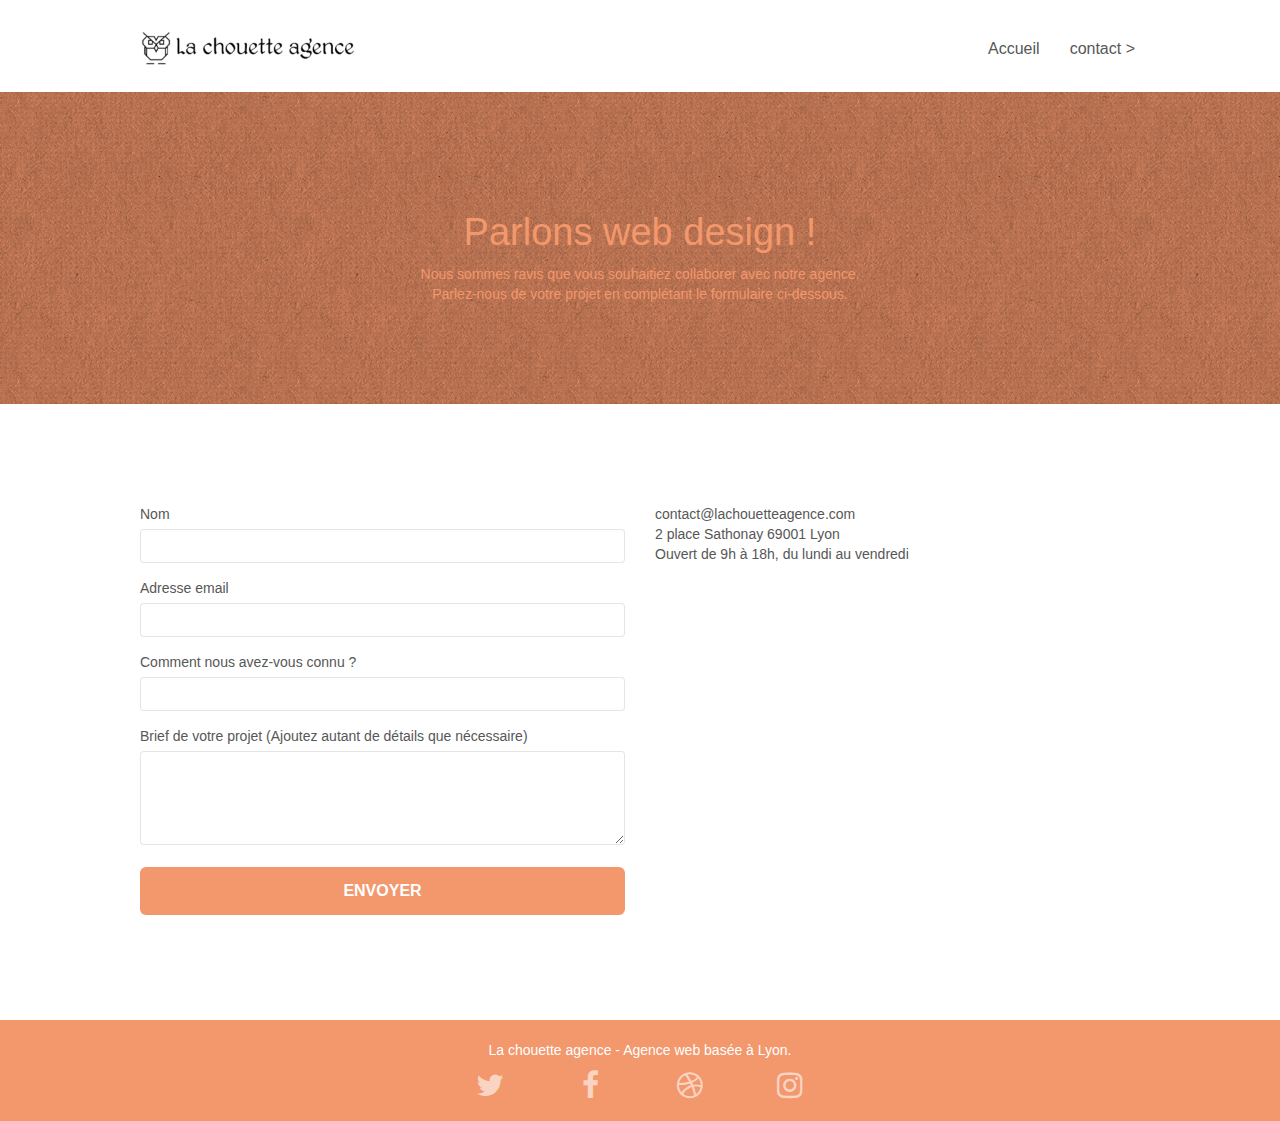
==== contact.html @ 722f3b56 "adresse https sur liens sociaux, rajout attribut defer sur js page contact" ====
<!doctype html>
<html lang="fr">
<head>
    <meta charset="utf-8">
    <meta name="description" content="La chouette agence est une agence de web design qui aide les entreprises à devenir attractives et visibles sur internet">
	<meta name="viewport" content="width=device-width, initial-scale=1.0, viewport-fit=cover">
	<meta name="robots" content="index, follow">
	<link rel="shortcut icon" type="image/png" href="favicon.jpg">
	<link rel="stylesheet" type="text/css" href="./css/bootstrap.min.css">
	<link rel="stylesheet" type="text/css" href="style.css">
	<link rel="stylesheet" type="text/css" href="./css/font-awesome.min.css">
	<link rel="stylesheet" type="text/css" href="./css/et-line.min.css">    
	<script defer src="./js/jquery-2.1.0.min.js"></script>
	<script defer src="./js/bootstrap.min.js"></script>
	<script defer src="./js/blocs.min.js"></script>
	<script defer src="./js/jqBootstrapValidation.min.js"></script>
	<script defer src="./js/formHandler.min.js"></script>
    <title>Contact</title>

    
<!-- Analytics -->
 
<!-- Analytics END -->
    
</head>
<body>
<!-- Principal conteneur -->
<div class="page-container">
    
<!-- bloc-0 -->
<header class="bloc bgc-white l-bloc " id="bloc-0">
	<div class="container bloc-sm">
		<nav class="navbar row">
			<div class="navbar-header">
				<a class="navbar-brand" href="index.html"><img src="img/la-chouette-agence.png" alt="atlanta web design logo" height="40" /></a>
				<button id="nav-toggle" type="button" class="ui-navbar-toggle navbar-toggle" data-toggle="collapse" data-target=".navbar-1">
					<span class="sr-only">Toggle navigation</span><span class="icon-bar"></span><span class="icon-bar"></span><span class="icon-bar"></span>
				</button>
			</div>
			<div class="collapse navbar-collapse navbar-1 special-dropdown-nav">
				<ul class="site-navigation nav navbar-nav">
					<li>
						<a href="index.html">Accueil</a>
					</li>
					<li>
					</li>
					<li>
						<a href="contact.html">contact &gt;</a>
					</li>
				</ul>
			</div>
		</nav>
	</div>
</header>
<!-- bloc-0 END -->

<!-- bloc-6 -->
<section class="bloc bg-dots-bg bg-repeat bgc-atomic-tangerine d-bloc bloc-bg-texture texture-paper" id="bloc-6">
	<div class="container bloc-lg">
		<div class="row">
			<div class="col-sm-12">
				<h1 class="text-center hero-bloc-text tc-white">
					Parlons web design !
				</h1>
				<p class="text-center mg-lg tc-white tight-width-whitespace">
					Nous sommes ravis que vous souhaitiez collaborer avec notre agence.<br>
					Parlez-nous de votre projet en complétant le formulaire ci-dessous.
				</p>
			</div>
		</div>
	</div>
</section>
<!-- bloc-6 END -->

<!-- bloc-7 -->
<section class="bloc bgc-white l-bloc" id="bloc-7">
	<div class="container bloc-lg">
		<div class="row">
			<div class="col-sm-6">
				<form id="form_1" novalidate success-msg="Your message has been sent." fail-msg="Sorry it seems that our mail server is not responding, Sorry for the inconvenience!">
					<div class="form-group">
						<label>
							Nom
						</label>
						<input id="name" class="form-control" required />
					</div>
					<div class="form-group">
						<label>
							Adresse email
						</label>
						<input id="email" class="form-control" type="email" required />
					</div>
					<div class="form-group">
						<label>
							Comment nous avez-vous connu ?
						</label>
						<input class="form-control" type="email" required id="input_504" />
					</div>
					<div class="form-group">
						<label>
							Brief de votre projet (Ajoutez autant de détails que nécessaire)<br>
						</label><textarea id="message" class="form-control" rows="4" cols="50" required></textarea>
					</div> 
					<button class="bloc-button btn btn-lg btn-block cta-hero btn-atomic-tangerine" type="submit">
						Envoyer
					</button>
				</form>
			</div>
			<div class="col-sm-6">
				<p>
					contact@lachouetteagence.com<br>2 place Sathonay 69001 Lyon<br>Ouvert de 9h à 18h, du lundi au vendredi<br>
				</p>
			</div>
		</div>
	</div>
</section>
<!-- bloc-7 END -->

<!-- ScrollToTop Button -->
<a class="bloc-button btn btn-d scrollToTop" onclick="scrollToTarget('1')"><span class="fa fa-chevron-up"></span></a>
<!-- ScrollToTop Button END-->


<!-- Footer - bloc-8 -->
<footer class="bloc bgc-atomic-tangerine d-bloc" id="bloc-8">
	<div class="container bloc-sm">
		<div class="row">
			<div class="col-sm-12">
				<p class="text-center white">
					La chouette agence - Agence web basée à Lyon.<br>
				</p>
				<div class="row row-no-gutters social">
					<div class="col-sm-3">
						<div class="text-center">
							<a class="social" href="index.html"><span class="fa fa-twitter icon-md"></span></a>
						</div>
					</div>
					<div class="col-sm-3">
						<div class="text-center">
							<a class="social" href="index.html"><span class="fa fa-facebook icon-md"></span></a>
						</div>
					</div>
					<div class="col-sm-3">
						<div class="text-center">
							<a class="social" href="index.html"><span class="fa fa-dribbble icon-md"></span></a>
						</div>
					</div>
					<div class="col-sm-3">
						<div class="text-center">
							<a class="social" href="index.html"><span class="fa fa-instagram icon-md"></span></a>
						</div>
					</div>
				</div>
			</div>
		</div>
	</div>
</footer>
<!-- Footer - bloc-8 END -->

</div>
<!-- Principal conteneur END -->
    

</body>
</html>
---- style.css ----
body {
    margin: 0;
    padding: 0;
    background: #FFF;
    overflow-x: hidden;
    -webkit-font-smoothing: antialiased;
    -moz-osx-font-smoothing: grayscale;
}

a,
button {
    transition: all .3s ease-in-out;
    outline: none!important;
}

a:hover {
    text-decoration: none;
    cursor: pointer;
}

#page-loading-blocs-notifaction {
    position: fixed;
    top: 0;
    bottom: 0;
    width: 100%;
    z-index: 100000;
    background: #FFFFFF url("img/pageload-spinner.gif") no-repeat center center;
}

.bloc {
    width: 100%;
    clear: both;
    background: 50% 50% no-repeat;
    padding: 0 50px;
    -webkit-background-size: cover;
    -moz-background-size: cover;
    -o-background-size: cover;
    background-size: cover;
    position: relative;
}

.bloc .container {
    padding-left: 0;
    padding-right: 0;
}

.bloc-lg {
    padding: 100px 50px;
}

.bloc-md {
    padding: 50px;
}

.bloc-sm {
    padding: 20px 50px;
}

.bg-center,
.bg-l-edge,
.bg-r-edge,
.bg-t-edge,
.bg-b-edge,
.bg-tl-edge,
.bg-bl-edge,
.bg-tr-edge,
.bg-br-edge,
.bg-repeat {
    -webkit-background-size: auto!important;
    -moz-background-size: auto!important;
    -o-background-size: auto!important;
    background-size: auto!important;
}

.bg-repeat {
    background: repeat;
}

.bg-t-edge {
    background: top no-repeat;
}

.bloc-bg-texture::before {
    content: "";
    background-size: 2px 2px;
    position: absolute;
    top: 0;
    bottom: 0;
    left: 0;
    right: 0;
}

.texture-paper::before {
    background: url("img/texture-paper.png");
    background-size: 280px 280px;
}

.b-parallax {
    background-attachment: fixed;
}

.d-bloc {
    color: rgba(255, 255, 255, .7);
}

.d-bloc button:hover {
    color: rgba(255, 255, 255, .9);
}

.d-bloc .icon-round,
.d-bloc .icon-square,
.d-bloc .icon-rounded,
.d-bloc .icon-semi-rounded-a,
.d-bloc .icon-semi-rounded-b {
    border-color: rgba(255, 255, 255, .9);
}

.d-bloc .divider-h span {
    border-color: rgba(255, 255, 255, .2);
}

.d-bloc .a-btn,
.d-bloc .navbar a,
.d-bloc .navbar-brand,
.d-bloc a .icon-sm,
.d-bloc a .icon-md,
.d-bloc a .icon-lg,
.d-bloc a .icon-xl,
.d-bloc h1 a,
.d-bloc h2 a,
.d-bloc h3 a,
.d-bloc h4 a,
.d-bloc h5 a,
.d-bloc h6 a,
.d-bloc p a {
    color: rgba(255, 255, 255, .6);
}

.d-bloc .a-btn:hover,
.d-bloc .navbar a:hover,
.d-bloc .navbar-brand:hover,
.d-bloc a:hover .icon-sm,
.d-bloc a:hover .icon-md,
.d-bloc a:hover .icon-lg,
.d-bloc a:hover .icon-xl,
.d-bloc h1 a:hover,
.d-bloc h2 a:hover,
.d-bloc h3 a:hover,
.d-bloc h4 a:hover,
.d-bloc h5 a:hover,
.d-bloc h6 a:hover,
.d-bloc p a:hover {
    color: rgba(255, 255, 255, 1);
}

.d-bloc .navbar-toggle .icon-bar {
    background: rgba(255, 255, 255, 1);
}

.d-bloc .btn-wire,
.d-bloc .btn-wire:hover {
    color: rgba(255, 255, 255, 1);
    border-color: rgba(255, 255, 255, 1);
}

.d-bloc .panel {
    color: rgba(0, 0, 0, .5);
}

.d-bloc .panel button:hover {
    color: rgba(0, 0, 0, .7);
}

.d-bloc .panel icon {
    border-color: rgba(0, 0, 0, .7);
}

.d-bloc .panel .divider-h span {
    border-color: rgba(0, 0, 0, .1);
}

.d-bloc .panel .a-btn {
    color: rgba(0, 0, 0, .6);
}

.d-bloc .panel .a-btn:hover {
    color: rgba(0, 0, 0, 1);
}

.d-bloc .panel .btn-wire,
.d-bloc .panel .btn-wire:hover {
    color: rgba(0, 0, 0, .7);
    border-color: rgba(0, 0, 0, .3);
}

.d-bloc .panel,
.l-bloc {
    color: rgba(0, 0, 0, .5);
}

.d-bloc .panel button:hover,
.l-bloc button:hover {
    color: rgba(0, 0, 0, .7);
}

.l-bloc .icon-round,
.l-bloc .icon-square,
.l-bloc .icon-rounded,
.l-bloc .icon-semi-rounded-a,
.l-bloc .icon-semi-rounded-b {
    border-color: rgba(0, 0, 0, .7);
}

.d-bloc .panel .divider-h span,
.l-bloc .divider-h span {
    border-color: rgba(0, 0, 0, .1);
}

.d-bloc .panel .a-btn,
.l-bloc .a-btn,
.l-bloc .navbar a,
.l-bloc .navbar-brand,
.l-bloc a .icon-sm,
.l-bloc a .icon-md,
.l-bloc a .icon-lg,
.l-bloc a .icon-xl,
.l-bloc h1 a,
.l-bloc h2 a,
.l-bloc h3 a,
.l-bloc h4 a,
.l-bloc h5 a,
.l-bloc h6 a,
.l-bloc p a {
    color: rgba(0, 0, 0, .6);
}

.d-bloc .panel .a-btn:hover,
.l-bloc .a-btn:hover,
.l-bloc .navbar a:hover,
.l-bloc .navbar-brand:hover,
.l-bloc a:hover .icon-sm,
.l-bloc a:hover .icon-md,
.l-bloc a:hover .icon-lg,
.l-bloc a:hover .icon-xl,
.l-bloc h1 a:hover,
.l-bloc h2 a:hover,
.l-bloc h3 a:hover,
.l-bloc h4 a:hover,
.l-bloc h5 a:hover,
.l-bloc h6 a:hover,
.l-bloc p a:hover {
    color: rgba(0, 0, 0, 1);
}

.l-bloc .navbar-toggle .icon-bar {
    color: rgba(0, 0, 0, .6);
}

.d-bloc .panel .btn-wire,
.d-bloc .panel .btn-wire:hover,
.l-bloc .btn-wire,
.l-bloc .btn-wire:hover {
    color: rgba(0, 0, 0, .7);
    border-color: rgba(0, 0, 0, .3);
}

.voffset {
    margin-top: 30px;
}

.voffset-lg {
    margin-top: 80px;
}

.row-no-gutters {
    margin-right: 0;
    margin-left: 0;
}

.row.row-no-gutters > [class^="col-"],
.row.row-no-gutters > [class*=" col-"] {
    padding-right: 0;
    padding-left: 0;
}

#bloc-1-hero h1 {
    font-size: 32px;
}

.navbar {
    margin-bottom: 0;
    z-index: 1;
}

.navbar-brand {
    height: auto;
    padding: 3px 15px;
    font-size: 25px;
    font-weight: normal;
    font-weight: 600;
    line-height: 44px;
}

.navbar-brand img {
    max-height: 200px;
    margin: 0 5px 0 0;
    display: inline;
}

.navbar-brand img[src$=svg] {
    min-width: 100px;
}

.nav-center .navbar-brand img {
    margin: 0;
}

.navbar .nav {
    padding-top: 2px;
    margin-right: -16px;
    float: right;
    z-index: 1;
}

.nav > li {
    float: left;
    margin-top: 4px;
    font-size: 16px;
}

.navbar-nav .open .dropdown-menu > li > a {
    text-align: inherit;
}

.nav > li a:hover,
.nav > li a:focus {
    background: transparent;
}

.navbar-toggle {
    margin: 10px 10px 0 0;
    border: 0px;
}

.navbar-toggle:hover {
    background: transparent!important;
}

.navbar-toggle .icon-bar {
    background-color: rgba(0, 0, 0, .5);
    width: 26px;
}

.nav-invert .navbar .nav {
    float: left;
}

.nav-invert .navbar-header,
.nav-invert .navbar-brand {
    float: right;
    position: relative;
    z-index: 2;
}

@media (min-width: 768px) {
    .site-navigation {
        position: absolute;
        top: 50%;
        right: 20px;
        transform: translate(0, -50%);
        -webkit-transform: translateY(-50%);
    }
    .nav > li .dropdown-menu a,
    .nav > li .dropdown-menu a:hover {
        color: #484848;
    }
    .nav-invert .site-navigation {
        left: 0;
        right: 0;
    }
    .nav-center {
        text-align: center;
    }
    .nav-center .navbar-header {
        width: 100%;
    }
    .nav-center .navbar-header,
    .nav-center .navbar-brand,
    .nav-center .nav > li {
        float: none;
        display: inline-block;
    }
    .nav-center .site-navigation {
        position: relative;
        width: 100%;
        right: 0;
        margin-right: 0px;
        margin-top: 20px;
    }
    .nav-center.mini-nav .navbar-toggle {
        float: none;
        margin: 10px auto 0;
    }
}

.nav > li > .dropdown a {
    background: none!important;
    display: block;
    padding: 14px 15px;
}

nav .caret {
    margin: 0 5px;
}

.dropdown-menu .dropdown-menu {
    top: -8px;
    left: 100%;
}

.dropdown-menu .dropmenu-flow-right {
    top: 100%;
    left: 0;
    margin-left: -1px;
    border-top-left-radius: 0;
    border-top-right-radius: 0;
}

.dropdown-menu .dropdown span {
    border: 4px solid black;
    border-top-color: transparent;
    border-right-color: transparent;
    border-bottom-color: transparent;
    margin: 6px -5px 0 0!important;
    float: right;
}

.mg-md {
    margin-top: 10px;
    margin-bottom: 20px;
}

.mg-lg {
    margin-top: 10px;
    margin-bottom: 40px;
}

.btn {
    margin: 0 5px 5px 0;
}

.btn.pull-right {
    margin: 0 0 5px 5px;
}

.btn-d,
.btn-d:hover,
.btn-d:focus {
    color: #FFF;
    background: rgba(0, 0, 0, .3);
}

button {
    outline: none!important;
}

.btn-rd {
    border-radius: 40px;
}

.btn-clean {
    border: 1px solid rgba(0, 0, 0, .08);
    border-bottom-color: rgba(0, 0, 0, .1);
    text-shadow: 0 1px 0 rgba(0, 0, 1, .1);
    box-shadow: 0 1px 3px rgba(0, 0, 1, .25), inset 0 1px 0 0 rgba(255, 255, 255, .15);
}

.icon-md {
    font-size: 30px!important;
}

.icon-lg {
    font-size: 60px!important;
}

.sm-shadow {
    text-shadow: 0 1px 2px rgba(0, 0, 0, .3);
}

.panel-sq,
.panel-sq .panel-heading,
.panel-sq .panel-footer {
    border-radius: 0;
}

.panel-rd {
    border-radius: 30px;
}

.panel-rd .panel-heading {
    border-radius: 29px 29px 0 0;
}

.panel-rd .panel-footer {
    border-radius: 0 0 29px 29px;
}

.form-control {
    border-color: rgba(0, 0, 0, .1);
    box-shadow: none;
}

.scrollToTop {
    width: 40px;
    height: 40px;
    position: fixed;
    bottom: 20px;
    right: 20px;
    opacity: 0;
    z-index: 500;
    transition: all .3s ease-in-out;
}

.scrollToTop span {
    margin-top: 6px;
}

.showScrollTop {
    font-size: 14px;
    opacity: 1;
}

a[data-lightbox] {
    position: relative;
    display: block;
    text-align: center;
}

a[data-lightbox]:hover::before {
    content: "+";
    font-family: "HelveticaNeue-Light", "Helvetica Neue Light", "Helvetica Neue", Helvetica, Arial;
    font-size: 32px;
    width: 50px;
    height: 50px;
    margin-left: -25px;
    border-radius: 50%;
    background: rgba(0, 0, 0, .6);
    color: #FFF;
    font-weight: 100;
    z-index: 1;
    position: absolute;
    top: 50%;
    transform: translateY(-50%);
    -webkit-transform: translateY(-50%);
}

a[data-lightbox]:hover img {
    opacity: 0.6;
    -webkit-animation-fill-mode: none;
    animation-fill-mode: none;
}

#lightbox-modal {
    display: flex;
    align-items: center;
}

#lightbox-modal .modal-dialog {
    width: 90%;
    max-width: 900px;
    margin: 0 auto 0;
}

#lightbox-modal .modal-dialog img {
    max-height: 90vh;
    margin: 0 auto;
}

.lightbox-caption {
    padding: 20px;
    color: #FFF;
    background: rgba(0, 0, 0, .5);
    position: absolute;
    left: 15px;
    right: 15px;
    bottom: 5px;
}

.close-lightbox {
    color: #FFF;
    font-size: 30px;
    position: absolute;
    top: 20px;
    right: 20px;
    z-index: 20;
    background: rgba(0, 0, 0, .5);
    border: none;
    line-height: 30px;
    padding: 0 9px 5px;
    opacity: 0.3;
}

.close-lightbox:hover,
.next-lightbox:hover,
.prev-lightbox:hover {
    opacity: 1.0;
    color: #FFF;
}

.next-lightbox,
.prev-lightbox {
    font-size: 20px;
    color: rgba(255, 255, 255, .9);
    background: rgba(0, 0, 0, .5);
    transition: all .2s ease-in-out;
    position: absolute;
    top: 45%;
    z-index: 1;
    opacity: 0.4;
}

.next-lightbox {
    padding: 6px 8px 1px 13px;
    right: 25px;
}

.prev-lightbox {
    padding: 6px 13px 1px 10px;
    left: 25px;
}

.snapshot-lb .modal-body {
    padding-bottom: 45px;
}

.snapshot-lb .lightbox-caption {
    padding: 0;
    color: rgba(0, 0, 0, .5);
    background: none;
}

h1,
h2,
h3,
h4,
h5,
h6,
p,
label,
.btn,
a {
    font-family: "helvetica";
    font-weight: 400;
    color: #575757!important;
}
footer .col-sm-4 {
    line-height: 3rem;    
}
footer .row1 {
    display: flex; 
    justify-content: space-around;  
}
.col-sm-12 {
    margin: auto;
}

.container {
    max-width: 1000px;
}

.hero-bloc-text {
    font-size: 38px;
}

.hero-bloc-text-sub {
    font-size: 36px;
}

.statement-bloc-text {
    line-height: 26px;
    font-style: italic;
    font-size: 20px;
    text-align: center;
    font-weight: lighter;
    max-width: 520px;
    margin: auto auto auto auto;
}

p {
    font-size: 14px;
}

.tight-width-whitespace {
    max-width: 600px;
    margin: auto auto auto auto;
}

.h1 {
    font-size: 20px;
    font-family: "Open Sans";
}

.cta-hero {
    margin-top: 22px;
    color: #FFFFFF!important;
    text-transform: uppercase;
    padding: 12px 28px 12px 28px;
    font-size: 16px;
    font-weight: 700;
}

.social {
   max-width: 400px;
    margin: auto auto auto auto;
}

h2 {
    font-size: 22px;
    line-height: 1.4em;
}

h3 {
    font-size: 15px;
    text-transform: uppercase;
    font-weight: 700;
    color: #333333!important;
}

.med-width-whitespace {
    max-width: 800px;
    margin: auto auto auto auto;
    box-shadow: 0px 0px 0px #000000;
}

h1 {
    color: #333333!important;
}

h4 {
    color: #333333!important;
}

.icons {
    margin-bottom: 14px;
    margin-top: 24px;
}

.white {
    color: #FFFFFF!important;
}

.portfolio-thumb {
    margin-bottom: 24px;
}

.portfolio-row {
    margin-bottom: 44px;
    margin-top: 50px;
}

.avatar {
    box-shadow: 0px 4px 9px rgba(0, 0, 0, 0.3);
}

.black-background {
    background-color: rgba(165, 147, 99, 0.7);
    padding: 40px 40px 40px 40px;
}

.bold-link {
    font-weight: 900;
    text-decoration: underline!important;
}

.bgc-white {
    background-color: #FFFFFF;
}

.bgc-dark-slate-blue {
    background-color: #364577;
}

.bgc-atomic-tangerine {
    background-color: #F3976C;
}

.tc-white {
    color: #F3976C!important;
}

.btn-atomic-tangerine {
    background: #F3976C;
    color: #FFFFFF!important;
}

.btn-atomic-tangerine:hover {
    background: #c27956!important;
    color: #FFFFFF!important;
}

.ltc-white {
    color: #FFFFFF!important;
}

.ltc-white:hover {
    color: #cccccc!important;
}

.ltc-atomic-tangerine {
    color: #F3976C!important;
}

.ltc-atomic-tangerine:hover {
    color: #c27956!important;
}

.icon-dark-slate-blue {
    color: #364577!important;
    border-color: #364577!important;
}

.bg-dots-bg {
    background-image: url("img/dots-bg.png");
}

.bg-lines-h2-bg {
    background-image: url("img/lines-h2-bg.png");
}

.bg-banniere {
    background-image: url("img/la-chouette-agence-banniere.jpg");
}

.bg-presentation {
    background-image: url("img/image-de-presentation.jpg");
}

@media (max-width: 1024px) {
    .bloc {
        padding-left: 20px;
        padding-right: 20px;
    }
    .bloc.full-width-bloc,
    .bloc-tile-2.full-width-bloc .container,
    .bloc-tile-3.full-width-bloc .container,
    .bloc-tile-4.full-width-bloc .container {
        padding-left: 0;
        padding-right: 0;
    }
}

@media (max-width: 992px) and (min-width: 768px) {
    .navbar .nav {
        max-width: 80%
    }
    .nav-center.navbar .nav {
        max-width: 100%
    }
}

@media only screen and (min-device-width: 768px) and (max-device-width: 1024px) and (orientation: landscape) {
    .b-parallax {
        background-attachment: scroll;
    }
}

@media only screen and (min-device-width: 1024px) and (max-device-width: 1366px) and (-webkit-min-device-pixel-ratio: 1.5) {
    .b-parallax {
        background-attachment: scroll;
    }
}

@media (max-width: 991px) {
    .container {
        width: 100%;
    }
    .b-parallax {
        background-attachment: scroll;
    }
    .page-container,
    #hero-bloc {
        overflow-x: hidden;
        position: relative;
    }
    .bloc {
        padding-left: constant(safe-area-inset-left);
        padding-right: constant(safe-area-inset-right);
    }
    .bloc-group,
    .bloc-group .bloc {
        display: block;
        width: 100%;
    }
    .bloc-fill-screen .fill-bloc-top-edge,
    .bloc-fill-screen .fill-bloc-bottom-edge {
        padding: 0 20px;
        padding-left: constant(safe-area-inset-left);
        padding-right: constant(safe-area-inset-right);
    }
}

@media (max-width: 767px) {
    .page-container {
        overflow-x: hidden;
        position: relative;
    }
    h1,
    h2,
    h3,
    h4,
    h5,
    h6,
    p,
    #disqus_thread {
        padding-left: 10px!important;
        padding-right: 10px!important;
    }
    .b-parallax {
        background-attachment: scroll;
    }
    .navbar .nav {
        padding-top: 0;
        border-top: 1px solid rgba(0, 0, 0, .2);
        float: none!important;
    }
    .navbar.row {
        margin-left: 0;
        margin-right: 0;
    }
    .site-navigation {
        position: inherit;
        transform: none;
        -webkit-transform: none;
        -ms-transform: none;
    }
    .nav > li {
        margin-top: 0;
        border-bottom: 1px solid rgba(0, 0, 0, .1);
        background: rgba(0, 0, 0, .05);
        text-align: left;
        padding-left: 15px;
        width: 100%;
    }
    .nav > li:hover {
        background: rgba(0, 0, 0, .08);
    }
    .dropdown .dropdown a .caret {
        float: none;
        margin: 5px 0 0 10px!important;
        border: 4px solid black;
        border-bottom-color: transparent;
        border-right-color: transparent;
        border-left-color: transparent;
    }
    #hero-bloc .navbar .nav {
        background: rgba(0, 0, 0, .8);
    }
    #hero-bloc .navbar .nav a {
        color: rgba(255, 255, 255, .6);
    }
    .hero {
        padding: 50px 0;
    }
    .hero-nav {
        left: -1px;
        right: -1px;
    }
    .navbar-collapse {
        padding: 0;
        overflow-x: hidden;
        -webkit-box-shadow: none;
        box-shadow: none;
    }
    .navbar-brand img {
        max-height: 40px;
        width: auto;
    }
    .nav-invert .navbar-header {
        float: none;
        width: 100%;
    }
    .nav-invert .navbar-toggle {
        float: left;
        margin-left: 10px;
    }
    .bloc {
        padding-left: 0;
        padding-right: 0;
    }
    .bloc-xxl,
    .bloc-xl,
    .bloc-lg {
        padding: 40px 0;
    }
    .bloc-sm,
    .bloc-md {
        padding-left: 0;
        padding-right: 0;
    }
    .bloc-tile-2 .container,
    .bloc-tile-3 .container,
    .bloc-tile-4 .container,
    .bloc-fill-screen .fill-bloc-top-edge,
    .bloc-fill-screen .fill-bloc-bottom-edge {
        padding-left: 0;
        padding-right: 0;
    }
    .a-block {
        padding: 0 10px;
    }
    .btn-dwn {
        display: none;
    }
    .voffset {
        margin-top: 5px;
    }
    .voffset-md {
        margin-top: 20px;
    }
    .voffset-lg {
        margin-top: 30px;
    }
    form {
        padding: 5px;
    }
    .close-lightbox {
        display: inline-block;
    }
    .blocsapp-device-iphone5 {
        background-size: 216px 425px;
        padding-top: 60px;
        width: 216px;
        height: 425px;
    }
    .blocsapp-device-iphone5 img {
        width: 180px;
        height: 320px;
    }
}

@media (max-width: 400px) {
    .bloc {
        padding-left: 0;
        padding-right: 0;
    }
}

@media (max-width: 767px) {
    .bloc-mob-center-text {
        text-align: center;
    }
}
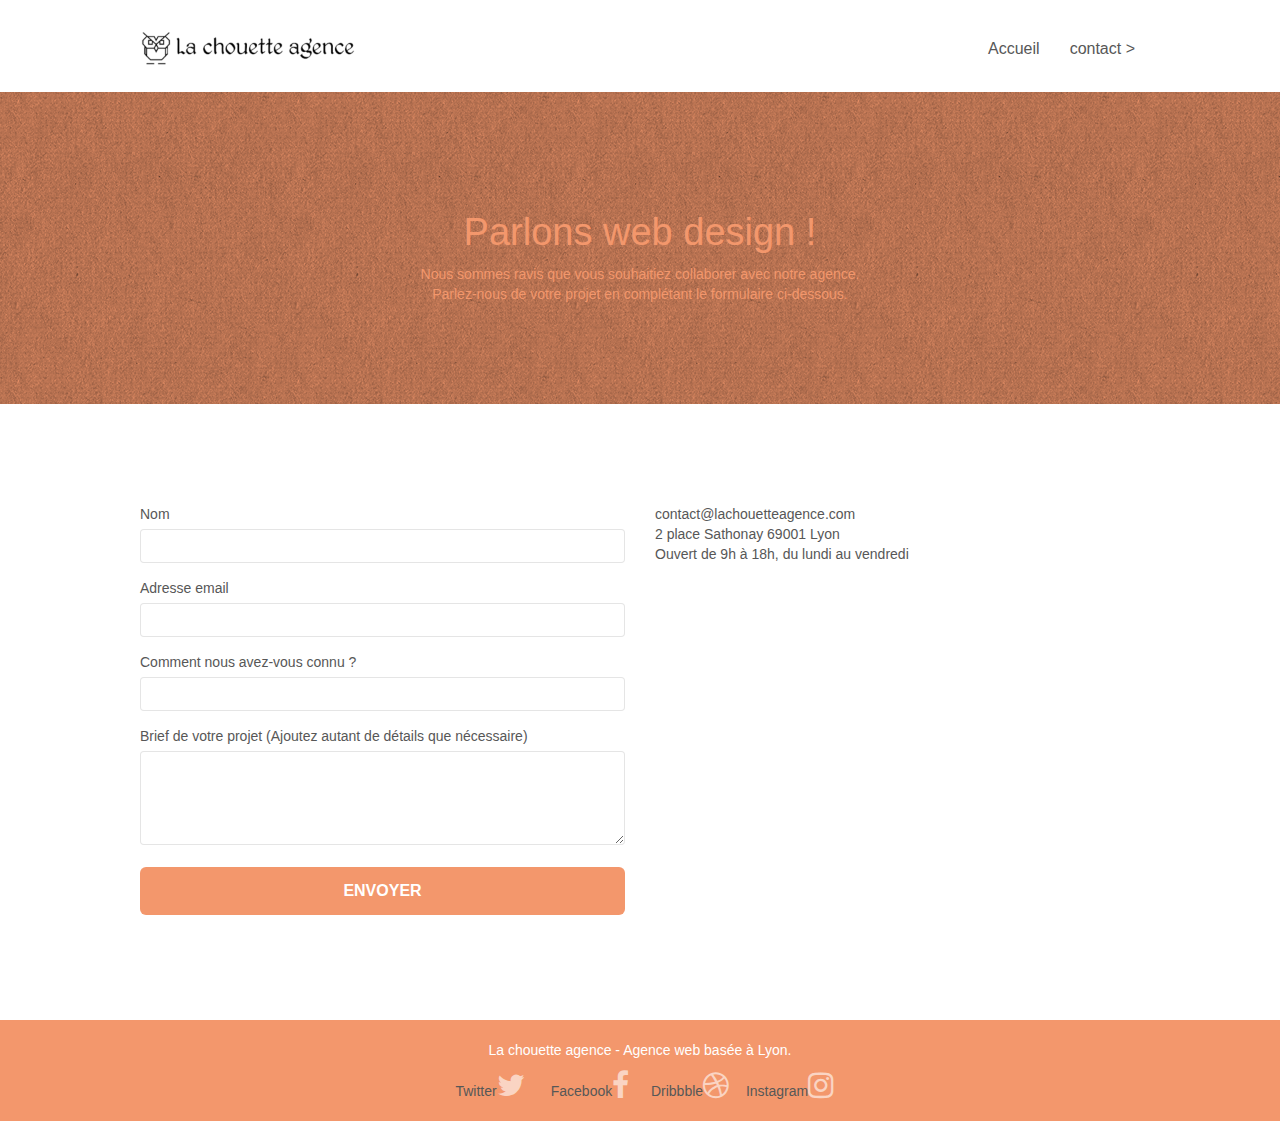
==== commit ec36e0ab: "div keyword supprimée, rajout titres sur icones réseaux sociaux" ====
--- a/contact.html
+++ b/contact.html
@@ -132,22 +132,22 @@
 				<div class="row row-no-gutters social">
 					<div class="col-sm-3">
 						<div class="text-center">
-							<a class="social" href="index.html"><span class="fa fa-twitter icon-md"></span></a>
+							<a class="social" href="https://twitter.com">Twitter<span class="fa fa-twitter icon-md"></span></a>
 						</div>
 					</div>
 					<div class="col-sm-3">
 						<div class="text-center">
-							<a class="social" href="index.html"><span class="fa fa-facebook icon-md"></span></a>
+							<a class="social" href="https://fr-fr.facebook.com/">Facebook<span class="fa fa-facebook icon-md"></span></a>
 						</div>
 					</div>
 					<div class="col-sm-3">
 						<div class="text-center">
-							<a class="social" href="index.html"><span class="fa fa-dribbble icon-md"></span></a>
+							<a class="social" href="https://dribbble.com/">Dribbble<span class="fa fa-dribbble icon-md"></span></a>
 						</div>
 					</div>
 					<div class="col-sm-3">
 						<div class="text-center">
-							<a class="social" href="index.html"><span class="fa fa-instagram icon-md"></span></a>
+							<a class="social" href="https://www.instagram.com/">Instagram<span class="fa fa-instagram icon-md"></span></a>
 						</div>
 					</div>
 				</div>
--- a/style.css
+++ b/style.css
@@ -476,7 +476,7 @@
 }
 
 .icon-md {
-    font-size: 30px!important;
+    font-size:30px!important;
 }
 
 .icon-lg {
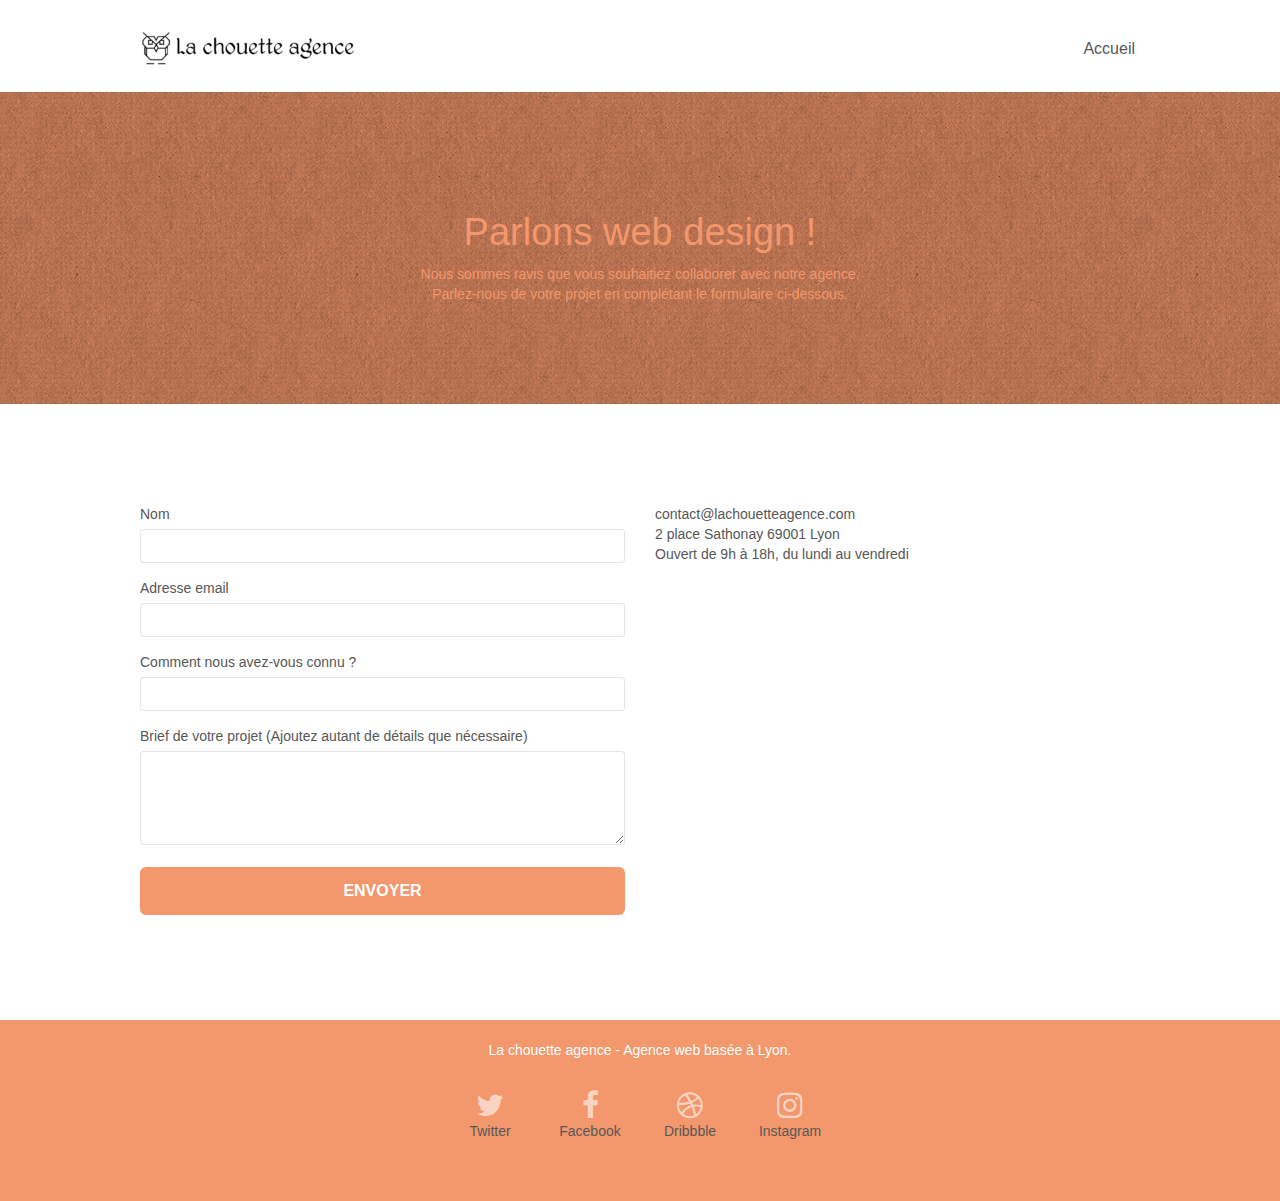
==== commit 1c886bb6: "alignement icones réseaux sociaux, # sur liens partenaires, suppression liens redondant sur nav bar" ====
--- a/contact.html
+++ b/contact.html
@@ -41,11 +41,6 @@
 				<ul class="site-navigation nav navbar-nav">
 					<li>
 						<a href="index.html">Accueil</a>
-					</li>
-					<li>
-					</li>
-					<li>
-						<a href="contact.html">contact &gt;</a>
 					</li>
 				</ul>
 			</div>
@@ -132,22 +127,22 @@
 				<div class="row row-no-gutters social">
 					<div class="col-sm-3">
 						<div class="text-center">
-							<a class="social" href="https://twitter.com">Twitter<span class="fa fa-twitter icon-md"></span></a>
+							<a class="social" href="https://twitter.com"><span class="fa fa-twitter icon-md"></span><p>Twitter</p></a>
 						</div>
 					</div>
 					<div class="col-sm-3">
 						<div class="text-center">
-							<a class="social" href="https://fr-fr.facebook.com/">Facebook<span class="fa fa-facebook icon-md"></span></a>
+							<a class="social" href="https://fr-fr.facebook.com/"><span class="fa fa-facebook icon-md"></span><p>Facebook</p></a>
 						</div>
 					</div>
 					<div class="col-sm-3">
 						<div class="text-center">
-							<a class="social" href="https://dribbble.com/">Dribbble<span class="fa fa-dribbble icon-md"></span></a>
+							<a class="social" href="https://dribbble.com/"><span class="fa fa-dribbble icon-md"></span><p>Dribbble</p></a>
 						</div>
 					</div>
 					<div class="col-sm-3">
 						<div class="text-center">
-							<a class="social" href="https://www.instagram.com/">Instagram<span class="fa fa-instagram icon-md"></span></a>
+							<a class="social" href="https://www.instagram.com/"><span class="fa fa-instagram icon-md"></span><p>Instagram</p></a>
 						</div>
 					</div>
 				</div>
--- a/style.css
+++ b/style.css
@@ -711,7 +711,7 @@
 
 .social {
    max-width: 400px;
-    margin: auto auto auto auto;
+   margin: 30px auto;
 }
 
 h2 {
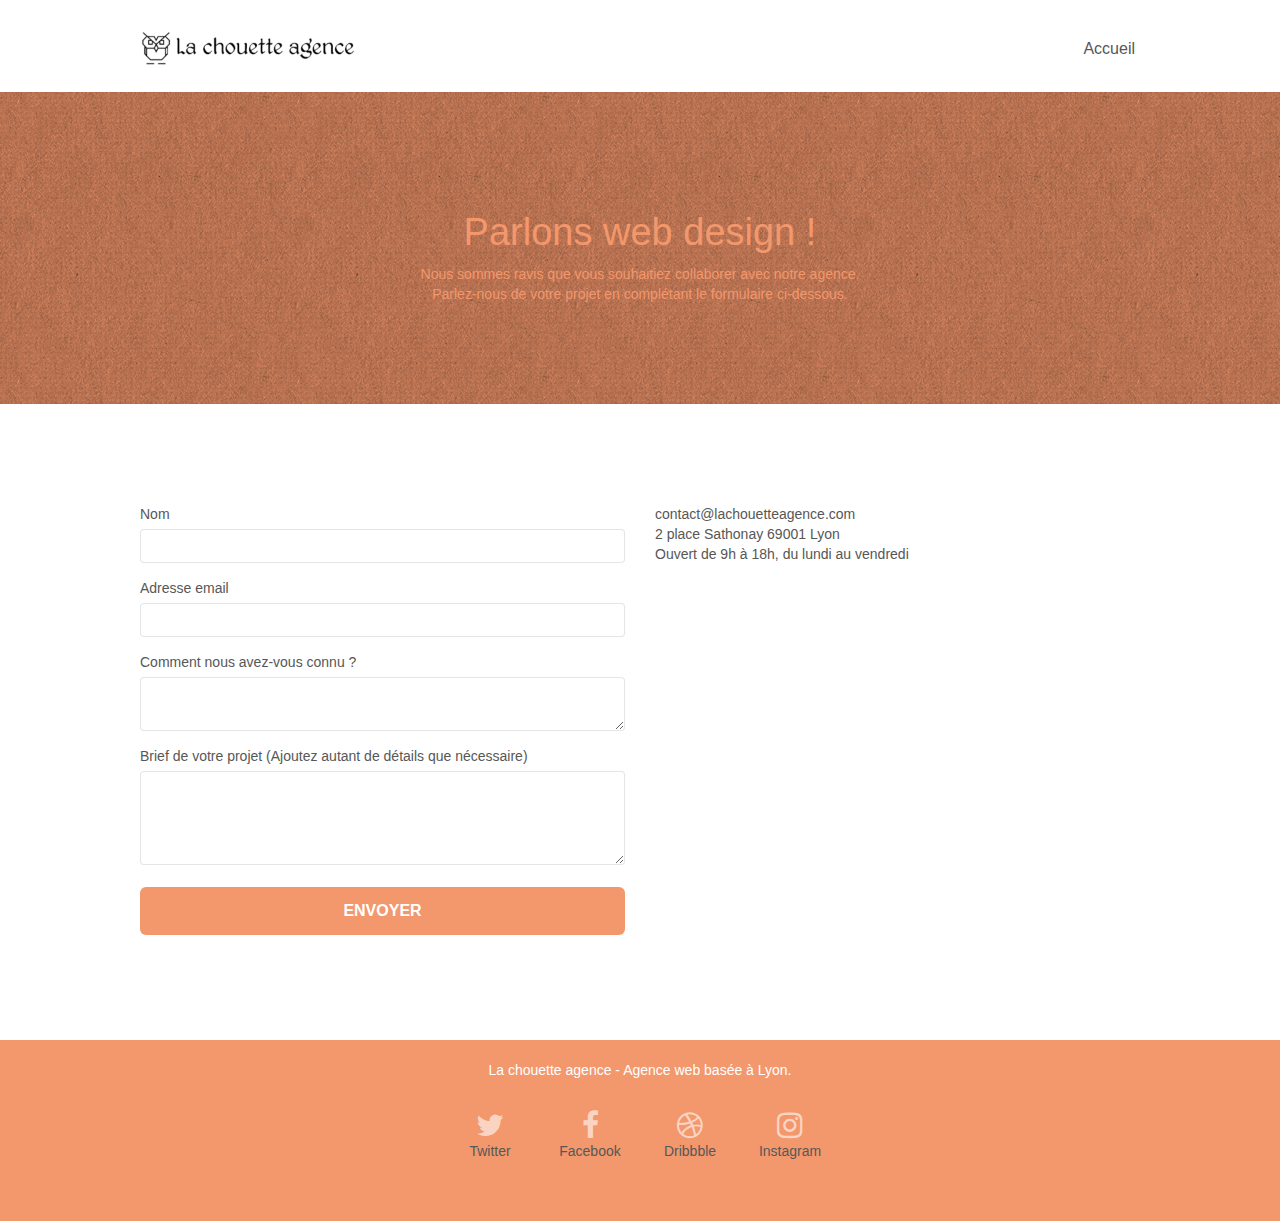
==== commit 2890a483: "relié label au formulaire sur la page contact" ====
--- a/contact.html
+++ b/contact.html
@@ -74,22 +74,16 @@
 			<div class="col-sm-6">
 				<form id="form_1" novalidate success-msg="Your message has been sent." fail-msg="Sorry it seems that our mail server is not responding, Sorry for the inconvenience!">
 					<div class="form-group">
-						<label>
-							Nom
-						</label>
+						<label for="name">Nom</label>
 						<input id="name" class="form-control" required />
 					</div>
 					<div class="form-group">
-						<label>
-							Adresse email
-						</label>
+						<label for="email">Adresse email</label>
 						<input id="email" class="form-control" type="email" required />
 					</div>
 					<div class="form-group">
-						<label>
-							Comment nous avez-vous connu ?
-						</label>
-						<input class="form-control" type="email" required id="input_504" />
+						<label for="input_504">Comment nous avez-vous connu ?</label>
+						<textarea id="input_504" class="form-control" required></textarea>
 					</div>
 					<div class="form-group">
 						<label>
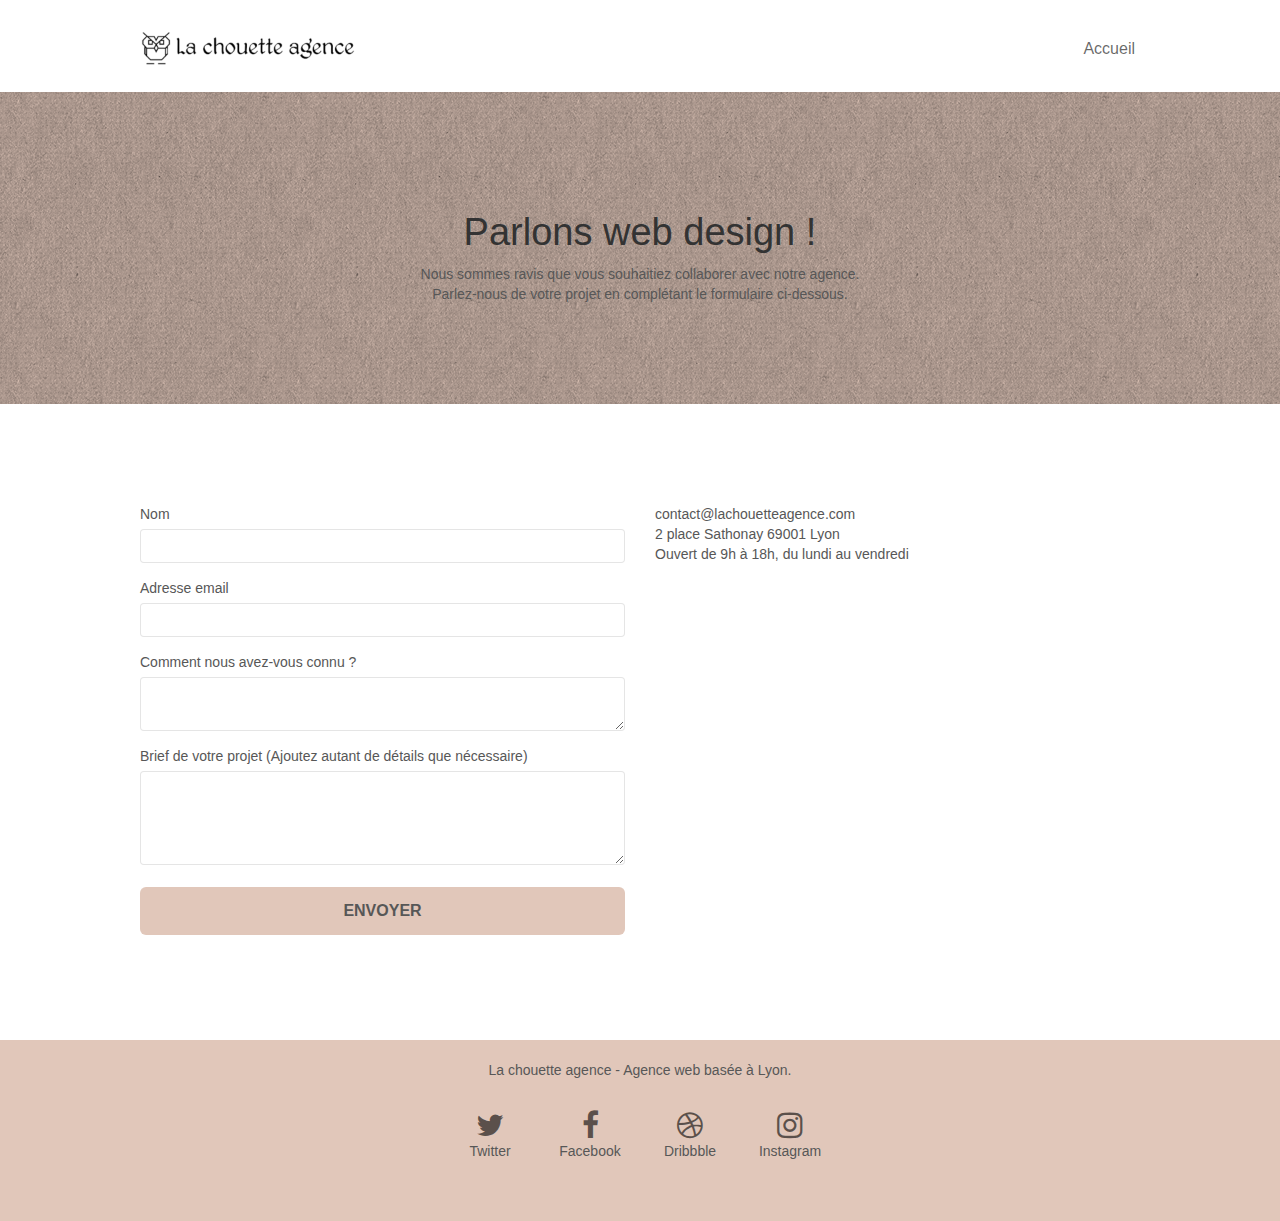
==== commit 674c27de: "changement couleurs textes liens et background, liens soulignés" ====
--- a/contact.html
+++ b/contact.html
@@ -86,9 +86,8 @@
 						<textarea id="input_504" class="form-control" required></textarea>
 					</div>
 					<div class="form-group">
-						<label>
-							Brief de votre projet (Ajoutez autant de détails que nécessaire)<br>
-						</label><textarea id="message" class="form-control" rows="4" cols="50" required></textarea>
+						<label for="message">Brief de votre projet (Ajoutez autant de détails que nécessaire)<br></label>
+						<textarea id="message" class="form-control" rows="4" cols="50" required></textarea>
 					</div> 
 					<button class="bloc-button btn btn-lg btn-block cta-hero btn-atomic-tangerine" type="submit">
 						Envoyer
@@ -115,7 +114,7 @@
 	<div class="container bloc-sm">
 		<div class="row">
 			<div class="col-sm-12">
-				<p class="text-center white">
+				<p class="text-center">
 					La chouette agence - Agence web basée à Lyon.<br>
 				</p>
 				<div class="row row-no-gutters social">
--- a/style.css
+++ b/style.css
@@ -99,10 +99,6 @@
     background-attachment: fixed;
 }
 
-.d-bloc {
-    color: rgba(255, 255, 255, .7);
-}
-
 .d-bloc button:hover {
     color: rgba(255, 255, 255, .9);
 }
@@ -123,7 +119,6 @@
 .d-bloc .navbar a,
 .d-bloc .navbar-brand,
 .d-bloc a .icon-sm,
-.d-bloc a .icon-md,
 .d-bloc a .icon-lg,
 .d-bloc a .icon-xl,
 .d-bloc h1 a,
@@ -140,7 +135,6 @@
 .d-bloc .navbar a:hover,
 .d-bloc .navbar-brand:hover,
 .d-bloc a:hover .icon-sm,
-.d-bloc a:hover .icon-md,
 .d-bloc a:hover .icon-lg,
 .d-bloc a:hover .icon-xl,
 .d-bloc h1 a:hover,
@@ -222,6 +216,8 @@
 .l-bloc .navbar-brand,
 .l-bloc a .icon-sm,
 .l-bloc a .icon-md,
+.d-bloc a .icon-md,
+.d-bloc .col-sm-4,
 .l-bloc a .icon-lg,
 .l-bloc a .icon-xl,
 .l-bloc h1 a,
@@ -240,6 +236,8 @@
 .l-bloc .navbar-brand:hover,
 .l-bloc a:hover .icon-sm,
 .l-bloc a:hover .icon-md,
+.d-bloc a:hover .col-sm-4,
+.d-bloc a:hover .icon-md,
 .l-bloc a:hover .icon-lg,
 .l-bloc a:hover .icon-xl,
 .l-bloc h1 a:hover,
@@ -647,11 +645,22 @@
 h6,
 p,
 label,
-.btn,
-a {
+.btn {
     font-family: "helvetica";
     font-weight: 400;
     color: #575757!important;
+}
+a,li {
+    color: rgba(0, 0, 0, .6);   
+}
+a:hover,
+li:hover {
+    color: rgba(0, 0, 0, 1);
+    text-decoration: underline;
+}
+.col-sm-4 span,
+.col-sm-12 span {
+    color: black;
 }
 footer .col-sm-4 {
     line-height: 3rem;    
@@ -781,16 +790,12 @@
 }
 
 .bgc-atomic-tangerine {
-    background-color: #F3976C;
-}
-
-.tc-white {
-    color: #F3976C!important;
+    background-color:#E1C7BA;
 }
 
 .btn-atomic-tangerine {
-    background: #F3976C;
-    color: #FFFFFF!important;
+    background: #E1C7BA;
+    color: #575757!important;
 }
 
 .btn-atomic-tangerine:hover {
